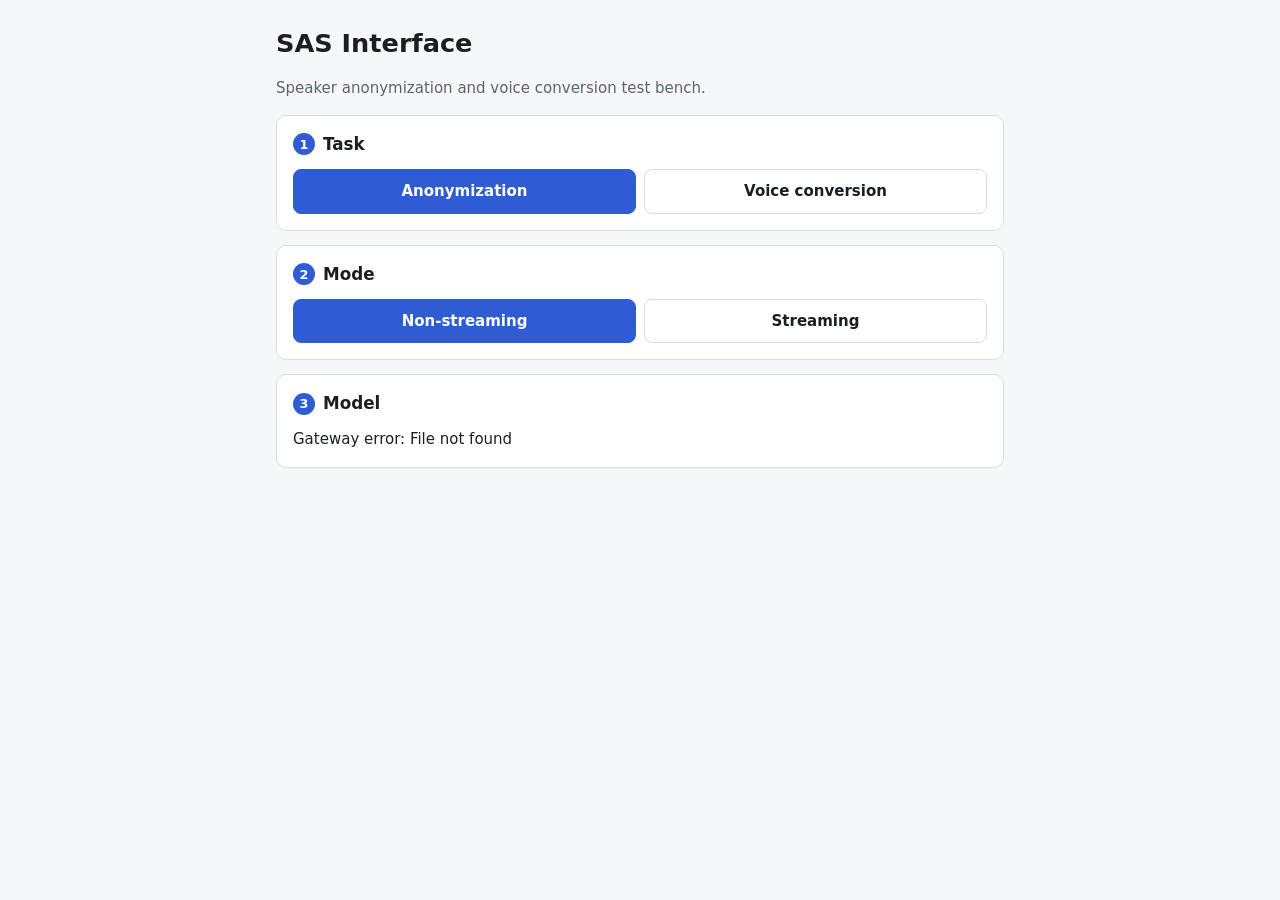
==== gateway/sas_gateway/static/index.html @ f2246860 "feat: TVTSyn SAS and F0 post-analysis" ====
<!doctype html>
<html lang="en">
  <head>
    <meta charset="utf-8" />
    <meta name="viewport" content="width=device-width, initial-scale=1" />
    <title>SAS Interface</title>
    <link rel="stylesheet" href="style.css" />
  </head>
  <body>
    <main>
      <header>
        <h1>SAS Interface</h1>
        <p class="muted">Speaker anonymization and voice conversion test bench.</p>
      </header>

      <section class="card">
        <h2><span class="step">1</span> Task</h2>
        <div class="segmented" id="task">
          <label><input type="radio" name="task" value="anonymization" checked /> Anonymization</label>
          <label><input type="radio" name="task" value="voice_conversion" /> Voice conversion</label>
        </div>
      </section>

      <section class="card">
        <h2><span class="step">2</span> Mode</h2>
        <div class="segmented" id="mode">
          <label><input type="radio" name="mode" value="non-streaming" checked /> Non-streaming</label>
          <label><input type="radio" name="mode" value="streaming" /> Streaming</label>
        </div>
      </section>

      <section class="card">
        <h2><span class="step">3</span> Model</h2>
        <select id="model-select" hidden></select>
        <div id="model-info"></div>
      </section>

      <div id="model-dependent" hidden>
        <section class="card" id="params-card" hidden>
          <h2><span class="step"></span> Settings</h2>
          <div id="params"></div>
          <details id="advanced" hidden>
            <summary>Advanced</summary>
            <div id="advanced-params"></div>
          </details>
        </section>

        <section class="card" id="source-card">
          <h2><span class="step"></span> Source speech</h2>
          <div id="source-input"></div>
          <div id="stream-source" hidden>
            <div class="segmented" id="stream-source-choice">
              <label><input type="radio" name="stream-source" value="mic" checked /> Microphone (live)</label>
              <label><input type="radio" name="stream-source" value="file" /> File (played in real time)</label>
            </div>
            <p class="row" id="stream-file-row" hidden>
              <button type="button" class="secondary" id="stream-file-button">Choose file</button>
              <span class="muted" id="stream-file-name">No file chosen</span>
              <input type="file" id="stream-file" accept="audio/*" hidden />
            </p>
            <p class="row">
              <label><input type="checkbox" id="stream-monitor" checked /> Play output live</label>
              <span class="muted">Use headphones with the microphone, or the output feeds back into it.</span>
            </p>
          </div>
        </section>

        <section class="card" id="target-card" hidden>
          <h2><span class="step"></span> <span id="target-title">Target voice</span> <span class="muted" id="target-required"></span></h2>
          <p class="help muted" id="target-help"></p>
          <div id="targets"></div>
          <button type="button" class="secondary" id="add-target">+ Add clip</button>
        </section>

        <section class="card">
          <button type="button" id="run" class="primary">Run</button>
          <p id="run-status" class="status" role="status"></p>
        </section>

        <section class="card" id="latency-card" hidden>
          <h2>Latency</h2>
          <dl class="stats" id="latency-stats"></dl>
          <p class="help muted">
            End-to-end = chunk capture + round trip + playback buffer + model delay + audio device.
            RTF = compute time / chunk duration; above 1 the model cannot keep up and latency grows.
          </p>
        </section>

        <section class="card" id="result-card" hidden>
          <h2><span class="step"></span> Result</h2>
          <div class="players">
            <figure>
              <figcaption>Original</figcaption>
              <audio id="original-audio" controls></audio>
            </figure>
            <figure>
              <figcaption>Output</figcaption>
              <audio id="result-audio" controls></audio>
            </figure>
          </div>
          <p class="row">
            <a id="download" class="button secondary" download>Download WAV</a>
            <span id="result-meta" class="muted"></span>
          </p>
          <details id="metrics-panel" hidden>
            <summary>Metrics (source vs. output)</summary>
            <div class="param">
              <label for="metric-speaker">Speaker encoder</label>
              <select id="metric-speaker"></select>
            </div>
            <div class="param">
              <label for="metric-ser">Emotion model (SER)</label>
              <select id="metric-ser"></select>
            </div>
            <div class="param">
              <label for="metric-f0">F0 tracker</label>
              <select id="metric-f0"></select>
            </div>
            <button type="button" class="secondary" id="compute-metrics">Compute metrics</button>
            <p class="status" id="metrics-status" role="status"></p>
            <dl class="stats" id="metrics-results"></dl>
            <figure id="f0-plot" hidden></figure>
          </details>
        </section>
      </div>
    </main>
    <script type="module" src="app.js"></script>
  </body>
</html>
---- gateway/sas_gateway/static/style.css ----
:root {
  --bg: #f6f7f9;
  --surface: #ffffff;
  --text: #1b1f24;
  --muted: #5b6470;
  --border: #d9dde3;
  --accent: #2f5bd3;
  --accent-text: #ffffff;
  --danger: #b42318;
  --ok: #1f7a3d;
  --warn: #9a6700;
  --radius: 10px;
  color-scheme: light;
}

@media (prefers-color-scheme: dark) {
  :root {
    --bg: #111418;
    --surface: #1a1e24;
    --text: #e6e9ee;
    --muted: #9aa3ad;
    --border: #2d333b;
    --accent: #6d8ff0;
    --accent-text: #0d1117;
    --danger: #f47067;
    --ok: #57ab5a;
    --warn: #d4a72c;
    color-scheme: dark;
  }
}

* { box-sizing: border-box; }

/* The hidden attribute must win over component display rules (e.g. .row { display: flex }). */
[hidden] { display: none !important; }

body {
  margin: 0;
  background: var(--bg);
  color: var(--text);
  font: 15px/1.5 system-ui, -apple-system, "Segoe UI", sans-serif;
}

main {
  max-width: 760px;
  margin: 0 auto;
  padding: 24px 16px 64px;
}

header h1 { margin: 0 0 4px; font-size: 1.6rem; }

.card {
  background: var(--surface);
  border: 1px solid var(--border);
  border-radius: var(--radius);
  padding: 16px;
  margin-top: 14px;
}

h2 { margin: 0 0 12px; font-size: 1.05rem; display: flex; align-items: center; gap: 8px; }

.step {
  display: inline-grid;
  place-items: center;
  width: 22px;
  height: 22px;
  border-radius: 50%;
  background: var(--accent);
  color: var(--accent-text);
  font-size: 0.8rem;
}

.muted { color: var(--muted); font-weight: normal; }

/* Radio groups rendered as full-width buttons. */
.segmented { display: flex; gap: 8px; }
.segmented label {
  flex: 1;
  text-align: center;
  border: 1px solid var(--border);
  border-radius: 8px;
  padding: 10px 14px;
  cursor: pointer;
  background: var(--surface);
  font-weight: 600;
  user-select: none;
}
.segmented label:hover { border-color: var(--accent); }
.segmented label:has(input:checked) { background: var(--accent); border-color: var(--accent); color: var(--accent-text); }
.segmented label:has(input:focus-visible) { outline: 2px solid var(--accent); outline-offset: 2px; }
.segmented input { position: absolute; opacity: 0; pointer-events: none; }
@media (max-width: 480px) { .segmented { flex-direction: column; } }

select, input[type="number"], input[type="text"] {
  font: inherit;
  color: inherit;
  background: var(--bg);
  border: 1px solid var(--border);
  border-radius: 8px;
  padding: 6px 10px;
}
#model-select { width: 100%; margin-bottom: 10px; }

button, .button {
  font: inherit;
  border-radius: 8px;
  padding: 8px 16px;
  cursor: pointer;
  border: 1px solid var(--border);
  background: var(--surface);
  color: var(--text);
  text-decoration: none;
  display: inline-block;
}
button.primary { background: var(--accent); color: var(--accent-text); border-color: var(--accent); width: 100%; font-weight: 600; }
button:disabled { opacity: 0.5; cursor: not-allowed; }
button.recording { border-color: var(--danger); color: var(--danger); }

.row { display: flex; align-items: center; gap: 10px; flex-wrap: wrap; margin: 8px 0 0; }
.row .push-right { margin-left: auto; }
.clip .segmented { margin-bottom: 4px; }

.badge { font-size: 0.8rem; padding: 2px 8px; border-radius: 999px; border: 1px solid currentColor; }
.badge.ready { color: var(--ok); }
.badge.loading, .badge.pending { color: var(--warn); }
.badge.offline, .badge.error { color: var(--danger); }

.status { margin: 10px 0 0; }
.status:empty { display: none; }
.status.error { color: var(--danger); }
.notice { color: var(--muted); font-style: italic; }
.warning { color: var(--warn); }

.param { margin-bottom: 12px; }
.param label { display: block; font-weight: 600; margin-bottom: 4px; }
.param .help { font-size: 0.85rem; color: var(--muted); margin-top: 2px; }
.param .range { display: flex; gap: 10px; align-items: center; }
.param .range input[type="range"] { flex: 1; }
.param .range input[type="number"] { width: 90px; }

.stats { display: grid; grid-template-columns: repeat(auto-fit, minmax(150px, 1fr)); gap: 10px; margin: 0; }
.stats > div { border: 1px solid var(--border); border-radius: 8px; padding: 8px 10px; }
.stats dt { font-size: 0.8rem; color: var(--muted); }
.stats dd { margin: 2px 0 0; font-size: 1.2rem; font-variant-numeric: tabular-nums; }
.stats dd.bad { color: var(--danger); }
.stats dd.total { font-weight: 700; }
.stats .sub { font-size: 0.8rem; color: var(--muted); margin-top: 2px; }
.stats .headline { font-size: 1.2rem; font-weight: 700; margin-bottom: 6px; }
#metrics-panel { margin-top: 12px; border-top: 1px solid var(--border); padding-top: 8px; }
#metrics-panel select { width: 100%; }
#metrics-results { margin-top: 10px; }
#f0-plot { margin: 12px 0 0; }
#f0-plot figcaption { font-size: 0.85rem; color: var(--muted); margin-bottom: 4px; }
#f0-plot svg { display: block; width: 100%; height: auto; touch-action: none; }
#f0-plot .axis { stroke: var(--border); }
#f0-plot .grid { stroke: var(--border); stroke-dasharray: 2 3; }
#f0-plot text { fill: var(--muted); font-size: 11px; font-variant-numeric: tabular-nums; }
#f0-plot .series { fill: none; stroke-width: 1.5; stroke-linejoin: round; }
#f0-plot .source { stroke: var(--muted); color: var(--muted); }
#f0-plot .output { stroke: var(--accent); color: var(--accent); }
#f0-plot .guide { stroke: var(--text); stroke-opacity: 0.4; }
#f0-plot .dot { stroke: none; fill: currentColor; }
#f0-plot .legend { display: flex; flex-wrap: wrap; gap: 4px 14px; font-size: 0.85rem; margin-top: 4px; font-variant-numeric: tabular-nums; }
#f0-plot .shift { display: flex; align-items: center; gap: 10px; margin-top: 8px; font-variant-numeric: tabular-nums; }
#f0-plot .swatch { display: inline-block; width: 14px; height: 0; border-top: 2px solid; vertical-align: middle; margin-right: 6px; }

details summary { cursor: pointer; color: var(--muted); margin: 4px 0 8px; }

.clip { border-top: 1px dashed var(--border); padding: 10px 0; }
.clip:first-child { border-top: none; padding-top: 0; }

audio { width: 100%; margin-top: 6px; }

.players { display: grid; grid-template-columns: 1fr 1fr; gap: 12px; }
.players figure { margin: 0; }
figcaption { font-weight: 600; }
@media (max-width: 560px) { .players { grid-template-columns: 1fr; } }
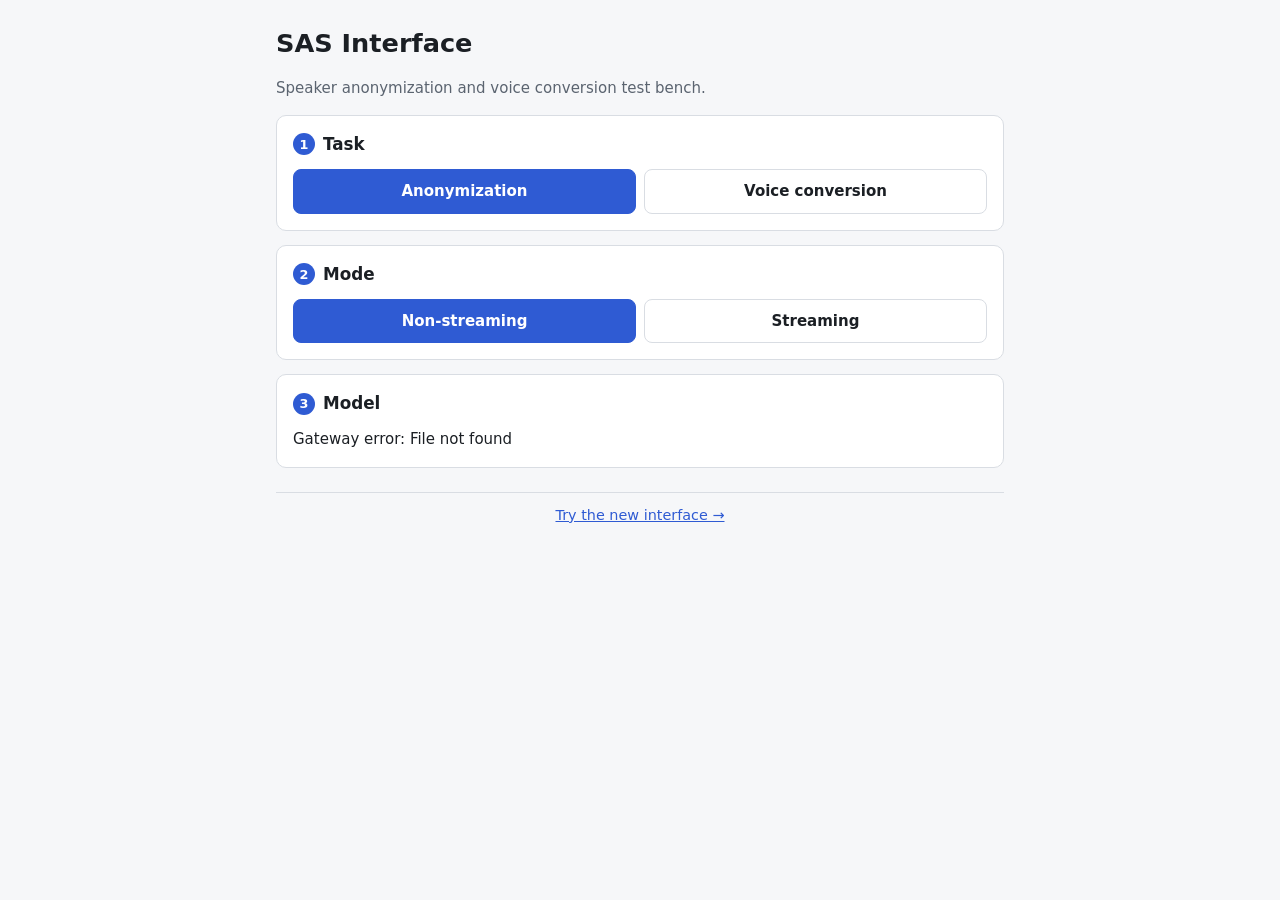
==== commit fb328463: "feat (UI): add new interface" ====
--- a/gateway/sas_gateway/static/index.html
+++ b/gateway/sas_gateway/static/index.html
@@ -43,6 +43,47 @@
             <summary>Advanced</summary>
             <div id="advanced-params"></div>
           </details>
+          <details id="live-pii-panel" class="subpanel" hidden>
+            <summary>Live PII obfuscation <span class="muted" id="live-pii-state">· off</span></summary>
+            <div class="param">
+              <button type="button" class="secondary toggle" id="live-pii-enable" aria-pressed="false">Live obfuscation: off</button>
+              <div class="help" id="live-pii-help"></div>
+            </div>
+            <div class="param">
+              <label for="live-pii-asr">ASR model</label>
+              <select id="live-pii-asr"></select>
+            </div>
+            <div class="param">
+              <label for="live-pii-detector">PII detector</label>
+              <select id="live-pii-detector"></select>
+            </div>
+            <div class="param">
+              <label for="live-pii-mask">Mask</label>
+              <select id="live-pii-mask">
+                <option value="beep">Beep (1 kHz)</option>
+                <option value="silence">Silence</option>
+                <option value="noise">Noise</option>
+              </select>
+            </div>
+            <div class="param">
+              <label for="live-pii-padding">Padding (ms, each side)</label>
+              <div class="range">
+                <input type="range" id="live-pii-padding-range" min="0" max="300" step="10" value="100" />
+                <input type="number" id="live-pii-padding" min="0" max="300" step="10" value="100" />
+              </div>
+            </div>
+            <div class="param">
+              <label for="live-pii-holdback">Holdback (ms)</label>
+              <div class="range">
+                <label class="inline"><input type="checkbox" id="live-pii-holdback-auto" checked /> Auto</label>
+                <input type="range" id="live-pii-holdback-range" min="0" max="3000" step="50" value="1000" disabled />
+                <input type="number" id="live-pii-holdback" min="0" max="3000" step="50" value="1000" disabled />
+              </div>
+              <div class="help">
+                Auto = detector decision latency + padding. Lower adds less delay but PII may be heard before it is masked.
+              </div>
+            </div>
+          </details>
         </section>
 
         <section class="card" id="source-card">
@@ -68,8 +109,11 @@
         <section class="card" id="target-card" hidden>
           <h2><span class="step"></span> <span id="target-title">Target voice</span> <span class="muted" id="target-required"></span></h2>
           <p class="help muted" id="target-help"></p>
-          <div id="targets"></div>
-          <button type="button" class="secondary" id="add-target">+ Add clip</button>
+          <!-- Moved into Settings ("Use own reference") for models with an optional voice and a speaker map. -->
+          <div id="targets-block">
+            <div id="targets"></div>
+            <button type="button" class="secondary" id="add-target">+ Add clip</button>
+          </div>
         </section>
 
         <section class="card">
@@ -116,13 +160,100 @@
               <label for="metric-f0">F0 tracker</label>
               <select id="metric-f0"></select>
             </div>
+            <div class="param">
+              <label for="metric-mos">Quality model (MOS)</label>
+              <select id="metric-mos"></select>
+            </div>
+            <div class="param">
+              <label><input type="checkbox" id="metric-spectrogram" /> Spectrograms (source and output)</label>
+            </div>
+            <div class="param" id="rolling-controls">
+              <label><input type="checkbox" id="metric-rolling" checked /> Speaker similarity over time</label>
+              <div class="row rolling-settings">
+                <select id="rolling-preset" aria-label="Window and hop preset">
+                  <option value="2/1">Fast updates · 2 s window / 1 s hop</option>
+                  <option value="4/2" selected>Balanced · 4 s window / 2 s hop</option>
+                  <option value="6/2">Stable · 6 s window / 2 s hop</option>
+                  <option value="custom">Custom…</option>
+                </select>
+                <span id="rolling-custom" class="row" hidden>
+                  <label class="inline">Window <input type="number" id="rolling-window" min="0.1" max="30" step="0.5" value="4" /> s</label>
+                  <label class="inline">Hop <input type="number" id="rolling-hop" min="0.1" max="30" step="0.5" value="2" /> s</label>
+                </span>
+              </div>
+              <p class="help" id="rolling-help">Uses the speaker encoder above, on successive windows of source and output.</p>
+            </div>
             <button type="button" class="secondary" id="compute-metrics">Compute metrics</button>
             <p class="status" id="metrics-status" role="status"></p>
             <dl class="stats" id="metrics-results"></dl>
+            <figure id="rolling-plot" hidden></figure>
             <figure id="f0-plot" hidden></figure>
+            <figure id="spectrogram-plot" hidden></figure>
           </details>
         </section>
+
+        <section class="card" id="pii-card" hidden>
+          <h2><span class="step"></span> Post processing</h2>
+          <p class="help muted">
+            PII obfuscation: ASR and PII detection run on the original speech, then the detected
+            segments are masked in the output (same timing assumed).
+          </p>
+          <div class="param">
+            <label for="pii-asr">ASR model</label>
+            <select id="pii-asr"></select>
+          </div>
+          <div class="param">
+            <label for="pii-detector">PII detector</label>
+            <select id="pii-detector"></select>
+          </div>
+          <div class="param">
+            <label for="pii-mask">Mask</label>
+            <select id="pii-mask">
+              <option value="beep">Beep (1 kHz)</option>
+              <option value="silence">Silence</option>
+              <option value="noise">Noise</option>
+            </select>
+          </div>
+          <div class="param">
+            <label for="pii-padding">Padding (ms, each side)</label>
+            <div class="range">
+              <input type="range" id="pii-padding-range" min="0" max="300" step="10" value="100" />
+              <input type="number" id="pii-padding" min="0" max="300" step="10" value="100" />
+            </div>
+            <div class="help">Extra time masked before and after each detected segment.</div>
+          </div>
+          <button type="button" class="secondary" id="run-pii">Detect &amp; obfuscate</button>
+          <p class="status" id="pii-status" role="status"></p>
+          <div id="pii-live-result" hidden>
+            <figure class="pii-player" id="pii-live-player" hidden>
+              <figcaption>Live-masked output (what the listener heard)</figcaption>
+              <audio id="pii-live-audio" controls></audio>
+            </figure>
+            <p class="row" id="pii-live-row" hidden>
+              <a id="pii-live-download" class="button secondary" download>Download WAV</a>
+              <span id="pii-live-meta" class="muted"></span>
+            </p>
+            <p class="warning" id="pii-live-warning" hidden></p>
+            <p class="transcript" id="pii-live-transcript"></p>
+          </div>
+          <div id="pii-result" hidden>
+            <figure class="pii-player">
+              <figcaption>Obfuscated output</figcaption>
+              <audio id="pii-audio" controls></audio>
+            </figure>
+            <p class="row">
+              <a id="pii-download" class="button secondary" download>Download WAV</a>
+              <span id="pii-meta" class="muted"></span>
+            </p>
+            <p class="warning" id="pii-warning" hidden></p>
+            <p class="transcript" id="pii-transcript"></p>
+          </div>
+        </section>
       </div>
+
+      <footer class="page-footer">
+        <a href="studio/">Try the new interface →</a>
+      </footer>
     </main>
     <script type="module" src="app.js"></script>
   </body>
--- a/gateway/sas_gateway/static/style.css
+++ b/gateway/sas_gateway/static/style.css
@@ -149,6 +149,14 @@
 #metrics-panel { margin-top: 12px; border-top: 1px solid var(--border); padding-top: 8px; }
 #metrics-panel select { width: 100%; }
 #metrics-results { margin-top: 10px; }
+/* Metric tiles: title (+ italic qualifier) above the box, boxes stretched to equal height. */
+#metrics-results > .metric { border: none; padding: 0; display: flex; flex-direction: column; }
+#metrics-results dt { font-size: 0.9rem; font-weight: 600; color: var(--text); margin-bottom: 4px; line-height: 1.3; }
+#metrics-panel .metric-kind { display: block; font-size: 0.75rem; font-style: italic; font-weight: normal; color: var(--muted); }
+#metrics-panel figcaption.plot-caption { font-size: 0.9rem; font-weight: 600; color: var(--text); margin-bottom: 6px; line-height: 1.3; }
+#metrics-results dd.metric-box { flex: 1; margin: 0; font-size: inherit; border: 1px solid var(--border); border-radius: 8px; padding: 8px 10px; }
+#metrics-results .metric-value { font-size: 1.2rem; font-variant-numeric: tabular-nums; }
+#metrics-results .headline { font-size: 1rem; }
 #f0-plot { margin: 12px 0 0; }
 #f0-plot figcaption { font-size: 0.85rem; color: var(--muted); margin-bottom: 4px; }
 #f0-plot svg { display: block; width: 100%; height: auto; touch-action: none; }
@@ -163,6 +171,36 @@
 #f0-plot .legend { display: flex; flex-wrap: wrap; gap: 4px 14px; font-size: 0.85rem; margin-top: 4px; font-variant-numeric: tabular-nums; }
 #f0-plot .shift { display: flex; align-items: center; gap: 10px; margin-top: 8px; font-variant-numeric: tabular-nums; }
 #f0-plot .swatch { display: inline-block; width: 14px; height: 0; border-top: 2px solid; vertical-align: middle; margin-right: 6px; }
+#rolling-controls .rolling-settings { margin-top: 4px; }
+#rolling-controls .rolling-settings select { width: auto; flex: 1; }
+#rolling-controls input[type="number"] { width: 80px; }
+#rolling-plot { margin: 12px 0 0; }
+#rolling-plot figcaption { font-size: 0.85rem; color: var(--muted); margin-bottom: 2px; }
+#rolling-plot .rolling-meta { font-size: 0.8rem; margin-bottom: 4px; font-variant-numeric: tabular-nums; }
+#rolling-plot .notice { font-size: 0.85rem; margin: 4px 0; }
+#rolling-plot svg { display: block; width: 100%; height: auto; touch-action: none; }
+#rolling-plot .axis { stroke: var(--border); }
+#rolling-plot .grid { stroke: var(--border); stroke-dasharray: 2 3; }
+#rolling-plot .zero { stroke: var(--muted); stroke-opacity: 0.6; }
+#rolling-plot text { fill: var(--muted); font-size: 11px; font-variant-numeric: tabular-nums; }
+#rolling-plot .shade { fill: color-mix(in srgb, var(--accent) 14%, transparent); }
+#rolling-plot .overall { stroke: var(--text); stroke-opacity: 0.55; stroke-dasharray: 6 4; }
+#rolling-plot .overall-label { fill: var(--text); fill-opacity: 0.7; }
+#rolling-plot .series { fill: none; stroke: var(--accent); stroke-width: 2; stroke-linejoin: round; }
+#rolling-plot .dot { fill: var(--accent); stroke: var(--surface); stroke-width: 1.5; }
+#rolling-plot .missing { fill: var(--surface); stroke-width: 1.5; }
+#rolling-plot .missing.unavailable { stroke: var(--warn); }
+#rolling-plot .missing.error { stroke: var(--danger); }
+#rolling-plot .active { r: 5; }
+#rolling-plot .legend { font-size: 0.85rem; margin-top: 4px; font-variant-numeric: tabular-nums; min-height: 1.5em; }
+#rolling-plot .help { font-size: 0.8rem; margin: 6px 0 0; }
+#spectrogram-plot { margin: 16px 0 0; }
+#spectrogram-plot figcaption { font-size: 0.85rem; color: var(--muted); margin-bottom: 4px; }
+#spectrogram-plot canvas { display: block; width: 100%; height: auto; touch-action: none; }
+#spectrogram-plot .spec-head { display: flex; justify-content: space-between; gap: 10px; font-size: 0.85rem; margin-top: 8px; font-variant-numeric: tabular-nums; }
+
+.page-footer { margin-top: 24px; padding-top: 12px; border-top: 1px solid var(--border); text-align: center; font-size: 0.9rem; }
+.page-footer a { color: var(--accent); }
 
 details summary { cursor: pointer; color: var(--muted); margin: 4px 0 8px; }
 
@@ -175,3 +213,46 @@
 .players figure { margin: 0; }
 figcaption { font-weight: 600; }
 @media (max-width: 560px) { .players { grid-template-columns: 1fr; } }
+
+/* Speaker map (pseudo-speakers by pitch and brightness). */
+.speaker-map .row { margin: 0 0 8px; }
+.speaker-map .segmented { flex: 1; }
+.speaker-map .segmented label { padding: 6px 12px; margin: 0; }
+.speaker-map button.active { background: var(--accent); border-color: var(--accent); color: var(--accent-text); }
+.speaker-map svg {
+  display: block;
+  width: 100%;
+  height: auto;
+  background: var(--bg);
+  border: 1px solid var(--border);
+  border-radius: 8px;
+}
+.speaker-map .axis { stroke: var(--border); stroke-dasharray: 3 4; }
+.speaker-map .axis-label { fill: var(--muted); font-size: 11px; }
+.speaker-map .dot { fill: var(--muted); fill-opacity: 0.55; stroke: var(--surface); stroke-width: 1.5; cursor: pointer; }
+.speaker-map .dot:hover, .speaker-map .dot:focus-visible { fill: var(--accent); fill-opacity: 0.8; outline: none; }
+.speaker-map .dot.selected { fill: var(--accent); fill-opacity: 1; stroke: var(--text); }
+.speaker-map .speaker-status { font-size: 0.85rem; margin-top: 6px; }
+.voice-source > .segmented { margin-bottom: 10px; }
+.voice-source .segmented label { margin: 0; }
+.voice-source #targets-block { margin-top: 8px; }
+
+/* Section 8: post processing (PII obfuscation) */
+#pii-card select { width: 100%; }
+.pii-player { margin: 12px 0 0; }
+.transcript { line-height: 1.8; margin: 12px 0 0; }
+.transcript:empty { display: none; }
+.transcript mark {
+  background: color-mix(in srgb, var(--danger) 22%, transparent);
+  color: inherit;
+  border-radius: 4px;
+  padding: 1px 3px;
+}
+.transcript mark .pii-label { font-size: 0.7rem; font-weight: 700; color: var(--danger); margin-left: 4px; vertical-align: super; }
+.param label.inline { display: inline-flex; align-items: center; gap: 4px; font-weight: normal; margin: 0; white-space: nowrap; }
+#pii-live-result { margin-top: 12px; }
+#live-pii-panel { border-top: 1px solid var(--border); padding-top: 4px; margin-top: 8px; }
+#live-pii-panel select { width: 100%; }
+#live-pii-panel summary { color: var(--text); font-weight: 600; }
+button.toggle { width: 100%; }
+button.toggle.active { background: var(--accent); border-color: var(--accent); color: var(--accent-text); }
